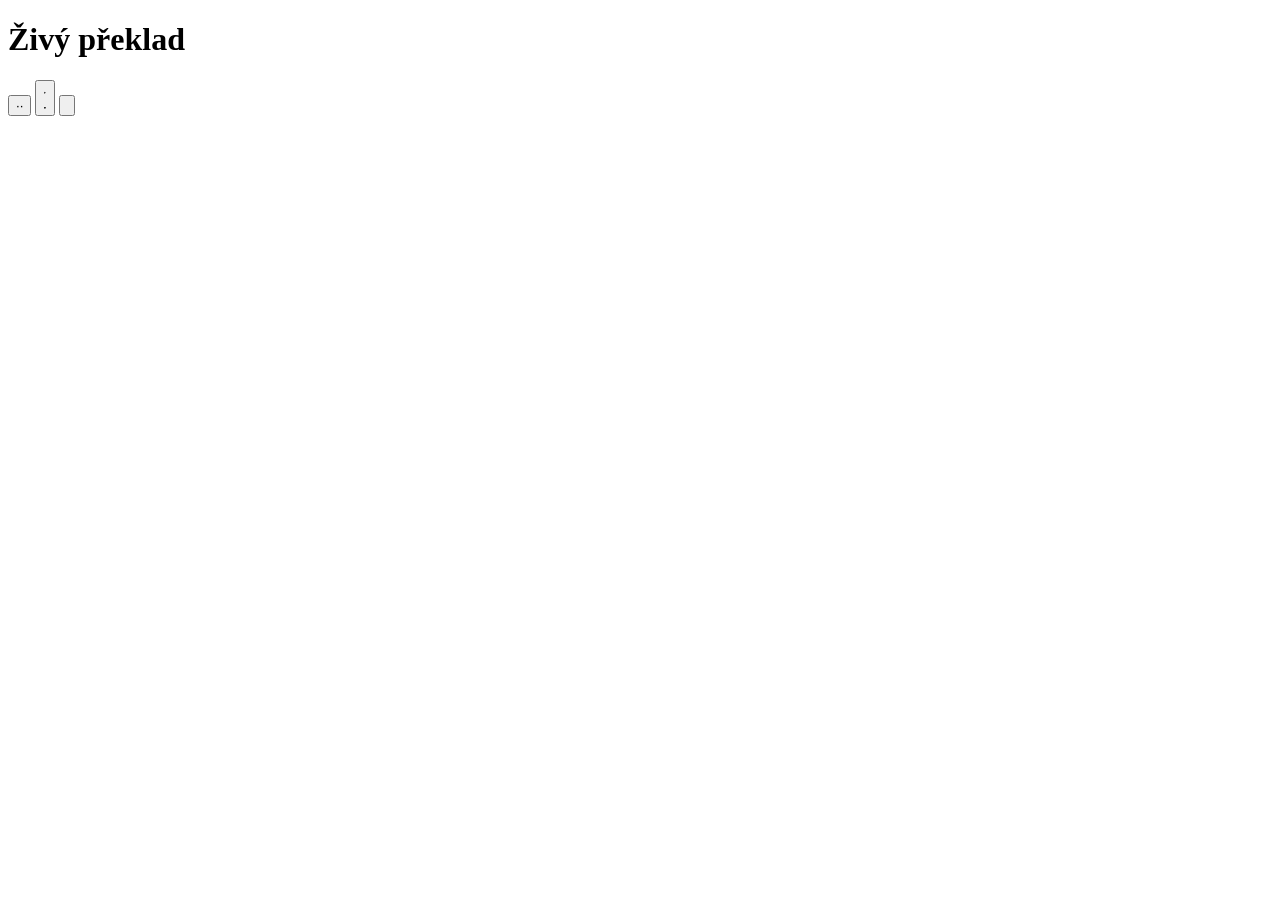
==== web/index.html @ a7a5bd6e "feat: live translation server with PWA listener and admin console Mixer audio goes through a noise g" ====
<!doctype html>
<html lang="en" data-theme="dark">
<head>
<meta charset="utf-8">
<meta name="viewport" content="width=device-width, initial-scale=1, viewport-fit=cover">
<title>Živý překlad</title>
<meta name="description" content="Live translation on your phone: read and listen.">
<meta name="theme-color" content="#10162B">
<meta name="color-scheme" content="dark light">
<meta name="mobile-web-app-capable" content="yes">
<meta name="apple-mobile-web-app-capable" content="yes">
<meta name="apple-mobile-web-app-status-bar-style" content="black-translucent">
<link rel="manifest" href="/manifest.webmanifest">
<link rel="icon" href="/icons/icon.svg" type="image/svg+xml">
<link rel="apple-touch-icon" href="/icons/apple-touch-icon.png">
<link rel="preload" href="/fonts/barlow-condensed-600-latin.woff2" as="font" type="font/woff2" crossorigin>
<link rel="stylesheet" href="/css/base.css">
<link rel="stylesheet" href="/css/listener.css">
<script type="module" src="/js/listener.js"></script>
</head>
<body>

<header class="top">
  <h1 id="title">Živý překlad</h1>
  <span class="onair" id="onair" data-state="off"><i aria-hidden="true"></i><span id="onairText"></span></span>
</header>

<div class="banner" id="banner" role="status" hidden></div>

<main class="feed" id="feed" aria-live="polite" aria-relevant="additions text">
  <div class="feed-inner" id="feedInner"></div>
  <div class="empty" id="empty">
    <p class="empty-title" id="emptyTitle"></p>
    <p class="empty-body" id="emptyBody"></p>
  </div>
</main>

<button type="button" class="jump" id="jump" hidden>
  <svg viewBox="0 0 24 24" aria-hidden="true"><path d="M12 5v14M5 12l7 7 7-7" fill="none" stroke="currentColor" stroke-width="2.2" stroke-linecap="round" stroke-linejoin="round"/></svg>
  <span id="jumpText"></span>
</button>

<nav class="dock" aria-label="Player">
  <div class="dock-inner">
    <button type="button" class="channel" id="channelBtn" aria-haspopup="dialog">
      <span class="code" id="chCode">··</span>
      <span class="names">
        <span class="native" id="chNative"></span>
        <span class="sub" id="chSub"></span>
      </span>
    </button>
    <button type="button" class="play" id="play" data-state="idle">
      <svg class="i-play" viewBox="0 0 24 24" aria-hidden="true"><path d="M8 5.5v13l10.5-6.5z" fill="currentColor"/></svg>
      <svg class="i-stop" viewBox="0 0 24 24" aria-hidden="true"><rect x="7" y="7" width="10" height="10" rx="1.5" fill="currentColor"/></svg>
      <span class="ring" aria-hidden="true"></span>
      <span class="visually-hidden" id="playLabel"></span>
    </button>
    <button type="button" class="icon-btn" id="settingsBtn" aria-haspopup="dialog">
      <svg viewBox="0 0 24 24" aria-hidden="true"><path d="M4 7h10M18 7h2M4 17h4M12 17h8" fill="none" stroke="currentColor" stroke-width="2" stroke-linecap="round"/><circle cx="16" cy="7" r="2.3" fill="none" stroke="currentColor" stroke-width="2"/><circle cx="10" cy="17" r="2.3" fill="none" stroke="currentColor" stroke-width="2"/></svg>
      <span class="visually-hidden" id="settingsLabel"></span>
    </button>
  </div>
</nav>

<dialog class="sheet" id="langSheet" aria-labelledby="langTitle">
  <div class="sheet-head">
    <h2 id="langTitle"></h2>
    <button type="button" class="icon-btn" data-close aria-label="Close">
      <svg viewBox="0 0 24 24" aria-hidden="true"><path d="M6 6l12 12M18 6L6 18" stroke="currentColor" stroke-width="2.2" stroke-linecap="round"/></svg>
    </button>
  </div>
  <div class="sheet-body">
    <p id="langHint"></p>
    <ul class="lang-list" id="langList"></ul>
  </div>
</dialog>

<dialog class="sheet" id="settingsSheet" aria-labelledby="settingsTitle">
  <div class="sheet-head">
    <h2 id="settingsTitle"></h2>
    <button type="button" class="icon-btn" data-close aria-label="Close">
      <svg viewBox="0 0 24 24" aria-hidden="true"><path d="M6 6l12 12M18 6L6 18" stroke="currentColor" stroke-width="2.2" stroke-linecap="round"/></svg>
    </button>
  </div>
  <div class="sheet-body">
    <section class="set-group">
      <h3 id="sizeLabel"></h3>
      <div class="segmented sizes" id="sizes" role="group" aria-labelledby="sizeLabel"></div>
    </section>
    <section class="set-group">
      <label class="switch-row"><span id="srcLabel"></span><input type="checkbox" class="switch" id="showSrc" role="switch"></label>
      <label class="switch-row"><span><span id="bgLabel"></span><small id="bgHint"></small></span><input type="checkbox" class="switch" id="bgMode" role="switch"></label>
      <label class="switch-row" id="awakeRow"><span id="awakeLabel"></span><input type="checkbox" class="switch" id="keepAwake" role="switch"></label>
    </section>
    <section class="set-group">
      <h3 id="themeLabel"></h3>
      <div class="segmented" id="themes" role="group" aria-labelledby="themeLabel">
        <button type="button" data-theme="dark"></button>
        <button type="button" data-theme="light"></button>
        <button type="button" data-theme="auto"></button>
      </div>
    </section>
    <section class="set-group share">
      <h3 id="shareLabel"></h3>
      <p id="shareHint"></p>
      <div class="share-row">
        <img id="qr" alt="" width="132" height="132">
        <div class="share-side">
          <code id="shareUrl"></code>
          <button type="button" class="btn" id="shareBtn" hidden></button>
        </div>
      </div>
    </section>
    <section class="set-group" id="installGroup" hidden>
      <button type="button" class="btn primary" id="installBtn"></button>
      <p class="install-ios" id="installIos" hidden></p>
    </section>
  </div>
</dialog>

<div class="toast" id="toast" role="status" aria-live="polite"></div>
</body>
</html>
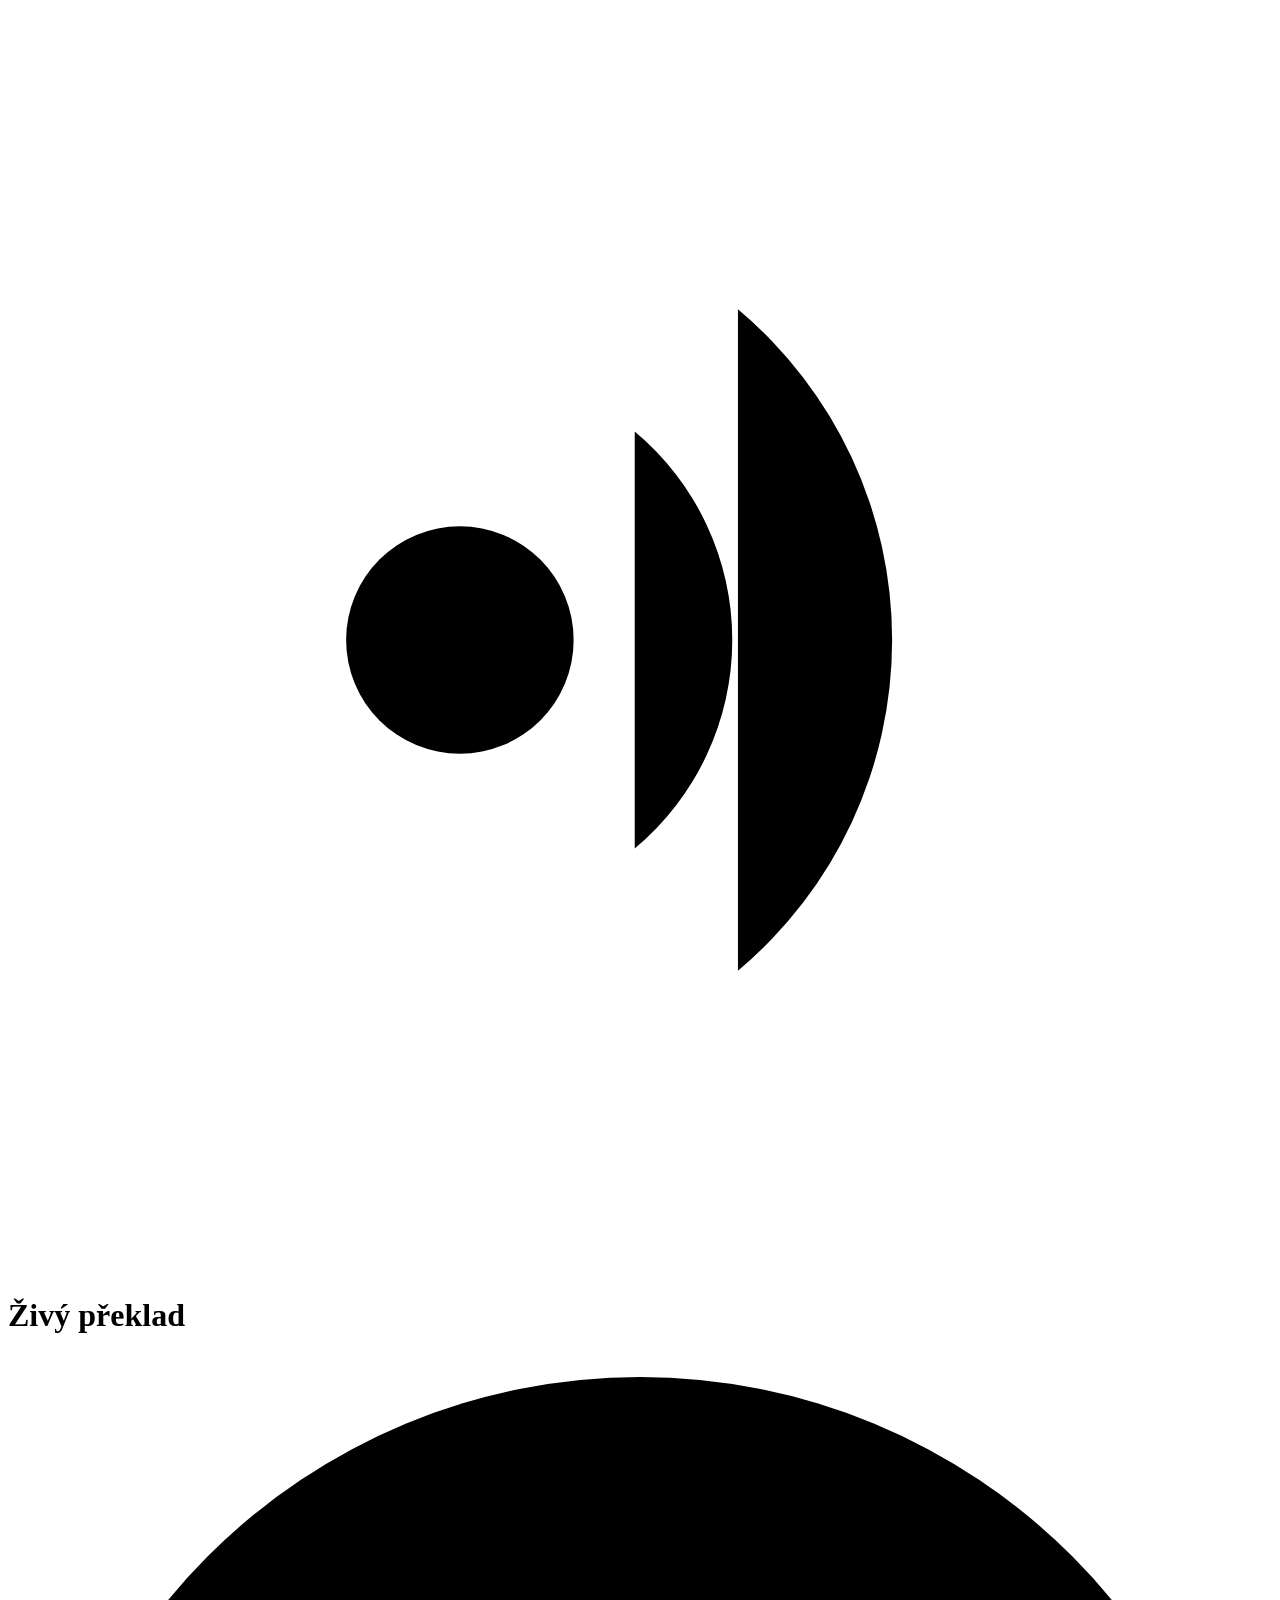
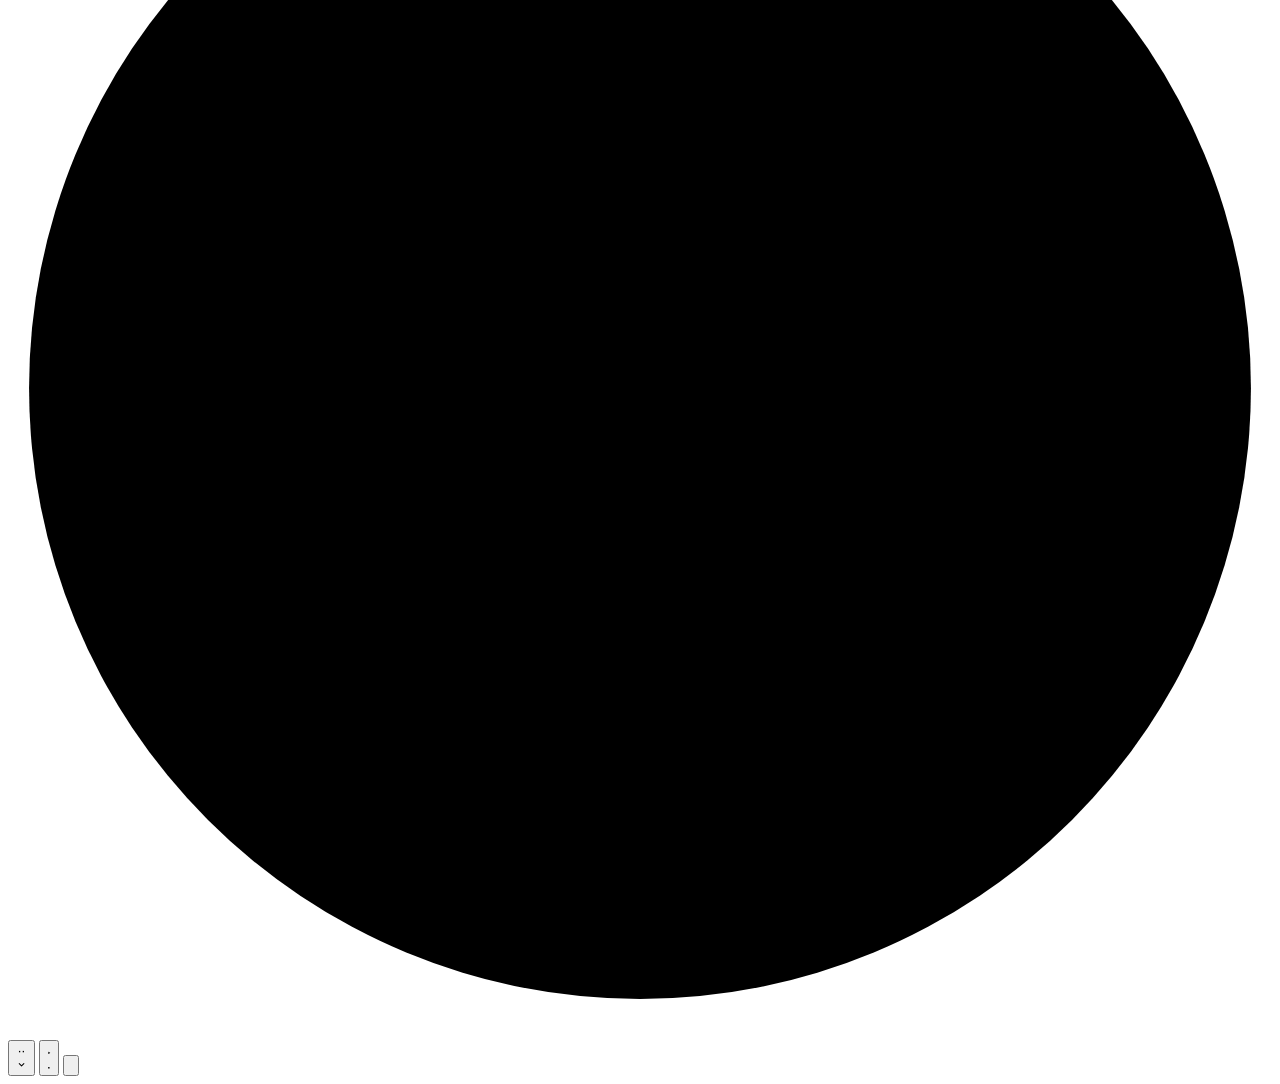
==== commit 87ac43a0: "feat(ui): polished, modern listener app and admin console Listener: - floating glass dock with equal" ====
--- a/web/index.html
+++ b/web/index.html
@@ -16,20 +16,30 @@
 <link rel="preload" href="/fonts/barlow-condensed-600-latin.woff2" as="font" type="font/woff2" crossorigin>
 <link rel="stylesheet" href="/css/base.css">
 <link rel="stylesheet" href="/css/listener.css">
+<script src="/js/theme.js" data-key="lt.theme" data-default="dark"></script>
 <script type="module" src="/js/listener.js"></script>
 </head>
 <body>
 
 <header class="top">
+  <svg class="mark" viewBox="0 0 120 120" aria-hidden="true"><circle cx="42.9" cy="60" r="10.8"/><path d="M59.5 40.2A25.8 25.8 0 0 1 59.5 79.8M69.3 28.6A41 41 0 0 1 69.3 91.4"/></svg>
   <h1 id="title">Živý překlad</h1>
   <span class="onair" id="onair" data-state="off"><i aria-hidden="true"></i><span id="onairText"></span></span>
 </header>
 
-<div class="banner" id="banner" role="status" hidden></div>
+<div class="banner" id="banner" role="status" hidden><span class="spinner" aria-hidden="true"></span><span id="bannerText"></span></div>
 
 <main class="feed" id="feed" aria-live="polite" aria-relevant="additions text">
   <div class="feed-inner" id="feedInner"></div>
-  <div class="empty" id="empty">
+  <div class="empty" id="empty" data-state="connecting">
+    <div class="empty-art" aria-hidden="true">
+      <svg viewBox="0 0 120 120">
+        <circle class="halo" cx="60" cy="60" r="58"/>
+        <circle class="dot" cx="42.9" cy="60" r="10.8"/>
+        <path class="arc a1" d="M59.5 40.2A25.8 25.8 0 0 1 59.5 79.8"/>
+        <path class="arc a2" d="M69.3 28.6A41 41 0 0 1 69.3 91.4"/>
+      </svg>
+    </div>
     <p class="empty-title" id="emptyTitle"></p>
     <p class="empty-body" id="emptyBody"></p>
   </div>
@@ -40,22 +50,26 @@
   <span id="jumpText"></span>
 </button>
 
-<nav class="dock" aria-label="Player">
-  <div class="dock-inner">
+<nav class="dock" id="dock" aria-label="Player" data-audio="idle">
+  <div class="dock-inner" id="dockInner">
     <button type="button" class="channel" id="channelBtn" aria-haspopup="dialog">
       <span class="code" id="chCode">··</span>
       <span class="names">
         <span class="native" id="chNative"></span>
-        <span class="sub" id="chSub"></span>
+        <span class="sub-row">
+          <span class="eq" aria-hidden="true"><i></i><i></i><i></i><i></i></span>
+          <span class="sub" id="chSub"></span>
+        </span>
       </span>
+      <svg class="chev" viewBox="0 0 24 24" aria-hidden="true"><path d="M7 10l5 5 5-5" fill="none" stroke="currentColor" stroke-width="2.2" stroke-linecap="round" stroke-linejoin="round"/></svg>
     </button>
     <button type="button" class="play" id="play" data-state="idle">
-      <svg class="i-play" viewBox="0 0 24 24" aria-hidden="true"><path d="M8 5.5v13l10.5-6.5z" fill="currentColor"/></svg>
-      <svg class="i-stop" viewBox="0 0 24 24" aria-hidden="true"><rect x="7" y="7" width="10" height="10" rx="1.5" fill="currentColor"/></svg>
       <span class="ring" aria-hidden="true"></span>
+      <svg class="i-play" viewBox="0 0 24 24" aria-hidden="true"><path d="M8.5 5.8v12.4a1 1 0 0 0 1.5.86l10-6.2a1 1 0 0 0 0-1.72l-10-6.2a1 1 0 0 0-1.5.86z" fill="currentColor"/></svg>
+      <svg class="i-stop" viewBox="0 0 24 24" aria-hidden="true"><rect x="7" y="7" width="10" height="10" rx="2" fill="currentColor"/></svg>
       <span class="visually-hidden" id="playLabel"></span>
     </button>
-    <button type="button" class="icon-btn" id="settingsBtn" aria-haspopup="dialog">
+    <button type="button" class="icon-btn settings-btn" id="settingsBtn" aria-haspopup="dialog">
       <svg viewBox="0 0 24 24" aria-hidden="true"><path d="M4 7h10M18 7h2M4 17h4M12 17h8" fill="none" stroke="currentColor" stroke-width="2" stroke-linecap="round"/><circle cx="16" cy="7" r="2.3" fill="none" stroke="currentColor" stroke-width="2"/><circle cx="10" cy="17" r="2.3" fill="none" stroke="currentColor" stroke-width="2"/></svg>
       <span class="visually-hidden" id="settingsLabel"></span>
     </button>
@@ -63,6 +77,7 @@
 </nav>
 
 <dialog class="sheet" id="langSheet" aria-labelledby="langTitle">
+  <div class="sheet-grip" aria-hidden="true"></div>
   <div class="sheet-head">
     <h2 id="langTitle"></h2>
     <button type="button" class="icon-btn" data-close aria-label="Close">
@@ -76,6 +91,7 @@
 </dialog>
 
 <dialog class="sheet" id="settingsSheet" aria-labelledby="settingsTitle">
+  <div class="sheet-grip" aria-hidden="true"></div>
   <div class="sheet-head">
     <h2 id="settingsTitle"></h2>
     <button type="button" class="icon-btn" data-close aria-label="Close">
@@ -86,33 +102,60 @@
     <section class="set-group">
       <h3 id="sizeLabel"></h3>
       <div class="segmented sizes" id="sizes" role="group" aria-labelledby="sizeLabel"></div>
+      <p class="size-preview" id="sizePreview" aria-hidden="true"></p>
     </section>
     <section class="set-group">
-      <label class="switch-row"><span id="srcLabel"></span><input type="checkbox" class="switch" id="showSrc" role="switch"></label>
-      <label class="switch-row"><span><span id="bgLabel"></span><small id="bgHint"></small></span><input type="checkbox" class="switch" id="bgMode" role="switch"></label>
-      <label class="switch-row" id="awakeRow"><span id="awakeLabel"></span><input type="checkbox" class="switch" id="keepAwake" role="switch"></label>
+      <div class="set-card">
+        <label class="switch-row">
+          <span class="row-icon" aria-hidden="true"><svg viewBox="0 0 24 24"><path d="M4 6h16M4 10.5h11M4 15h16M4 19.5h8"/></svg></span>
+          <span class="row-text"><span id="srcLabel"></span></span>
+          <input type="checkbox" class="switch" id="showSrc" role="switch">
+        </label>
+        <label class="switch-row">
+          <span class="row-icon" aria-hidden="true"><svg viewBox="0 0 24 24"><rect x="5" y="10.5" width="14" height="10" rx="2.5"/><path d="M8.5 10.5V7.5a3.5 3.5 0 0 1 7 0v3"/></svg></span>
+          <span class="row-text"><span id="bgLabel"></span><small id="bgHint"></small></span>
+          <input type="checkbox" class="switch" id="bgMode" role="switch">
+        </label>
+        <label class="switch-row" id="awakeRow">
+          <span class="row-icon" aria-hidden="true"><svg viewBox="0 0 24 24"><circle cx="12" cy="12" r="4"/><path d="M12 2.5v2M12 19.5v2M2.5 12h2M19.5 12h2M5.3 5.3l1.4 1.4M17.3 17.3l1.4 1.4M5.3 18.7l1.4-1.4M17.3 6.7l1.4-1.4"/></svg></span>
+          <span class="row-text"><span id="awakeLabel"></span></span>
+          <input type="checkbox" class="switch" id="keepAwake" role="switch">
+        </label>
+      </div>
     </section>
     <section class="set-group">
       <h3 id="themeLabel"></h3>
       <div class="segmented" id="themes" role="group" aria-labelledby="themeLabel">
-        <button type="button" data-theme="dark"></button>
-        <button type="button" data-theme="light"></button>
-        <button type="button" data-theme="auto"></button>
+        <button type="button" data-theme-set="dark"><svg viewBox="0 0 24 24" aria-hidden="true"><path class="fill" d="M20 14.5A8 8 0 0 1 9.5 4a8 8 0 1 0 10.5 10.5Z"/></svg><span></span></button>
+        <button type="button" data-theme-set="light"><svg viewBox="0 0 24 24" aria-hidden="true"><circle cx="12" cy="12" r="4"/><path d="M12 2.5v2M12 19.5v2M2.5 12h2M19.5 12h2M5.3 5.3l1.4 1.4M17.3 17.3l1.4 1.4M5.3 18.7l1.4-1.4M17.3 6.7l1.4-1.4"/></svg><span></span></button>
+        <button type="button" data-theme-set="auto"><svg viewBox="0 0 24 24" aria-hidden="true"><rect x="3" y="4.5" width="18" height="12" rx="2"/><path d="M8.5 20h7M12 16.5V20"/></svg><span></span></button>
       </div>
     </section>
-    <section class="set-group share">
+    <section class="set-group">
       <h3 id="shareLabel"></h3>
-      <p id="shareHint"></p>
-      <div class="share-row">
-        <img id="qr" alt="" width="132" height="132">
+      <div class="share-card">
+        <img id="qr" alt="" width="120" height="120">
         <div class="share-side">
+          <p id="shareHint"></p>
           <code id="shareUrl"></code>
-          <button type="button" class="btn" id="shareBtn" hidden></button>
+          <div class="share-actions">
+            <button type="button" class="btn small" id="copyBtn" hidden>
+              <svg viewBox="0 0 24 24" aria-hidden="true"><rect x="8.5" y="8.5" width="11" height="11" rx="2.5" fill="none" stroke="currentColor" stroke-width="2"/><path d="M15.5 8.5V6.5a2 2 0 0 0-2-2h-7a2 2 0 0 0-2 2v7a2 2 0 0 0 2 2h2" fill="none" stroke="currentColor" stroke-width="2"/></svg>
+              <span id="copyText"></span>
+            </button>
+            <button type="button" class="btn small" id="shareBtn" hidden>
+              <svg viewBox="0 0 24 24" aria-hidden="true"><path d="M12 15V4M7.5 8.5L12 4l4.5 4.5M5 13v5a2 2 0 0 0 2 2h10a2 2 0 0 0 2-2v-5" fill="none" stroke="currentColor" stroke-width="2" stroke-linecap="round" stroke-linejoin="round"/></svg>
+              <span id="shareText"></span>
+            </button>
+          </div>
         </div>
       </div>
     </section>
     <section class="set-group" id="installGroup" hidden>
-      <button type="button" class="btn primary" id="installBtn"></button>
+      <button type="button" class="btn primary wide" id="installBtn">
+        <svg viewBox="0 0 24 24" aria-hidden="true"><path d="M12 4v11M7.5 10.5L12 15l4.5-4.5M5 19.5h14" fill="none" stroke="currentColor" stroke-width="2.2" stroke-linecap="round" stroke-linejoin="round"/></svg>
+        <span id="installText"></span>
+      </button>
       <p class="install-ios" id="installIos" hidden></p>
     </section>
   </div>
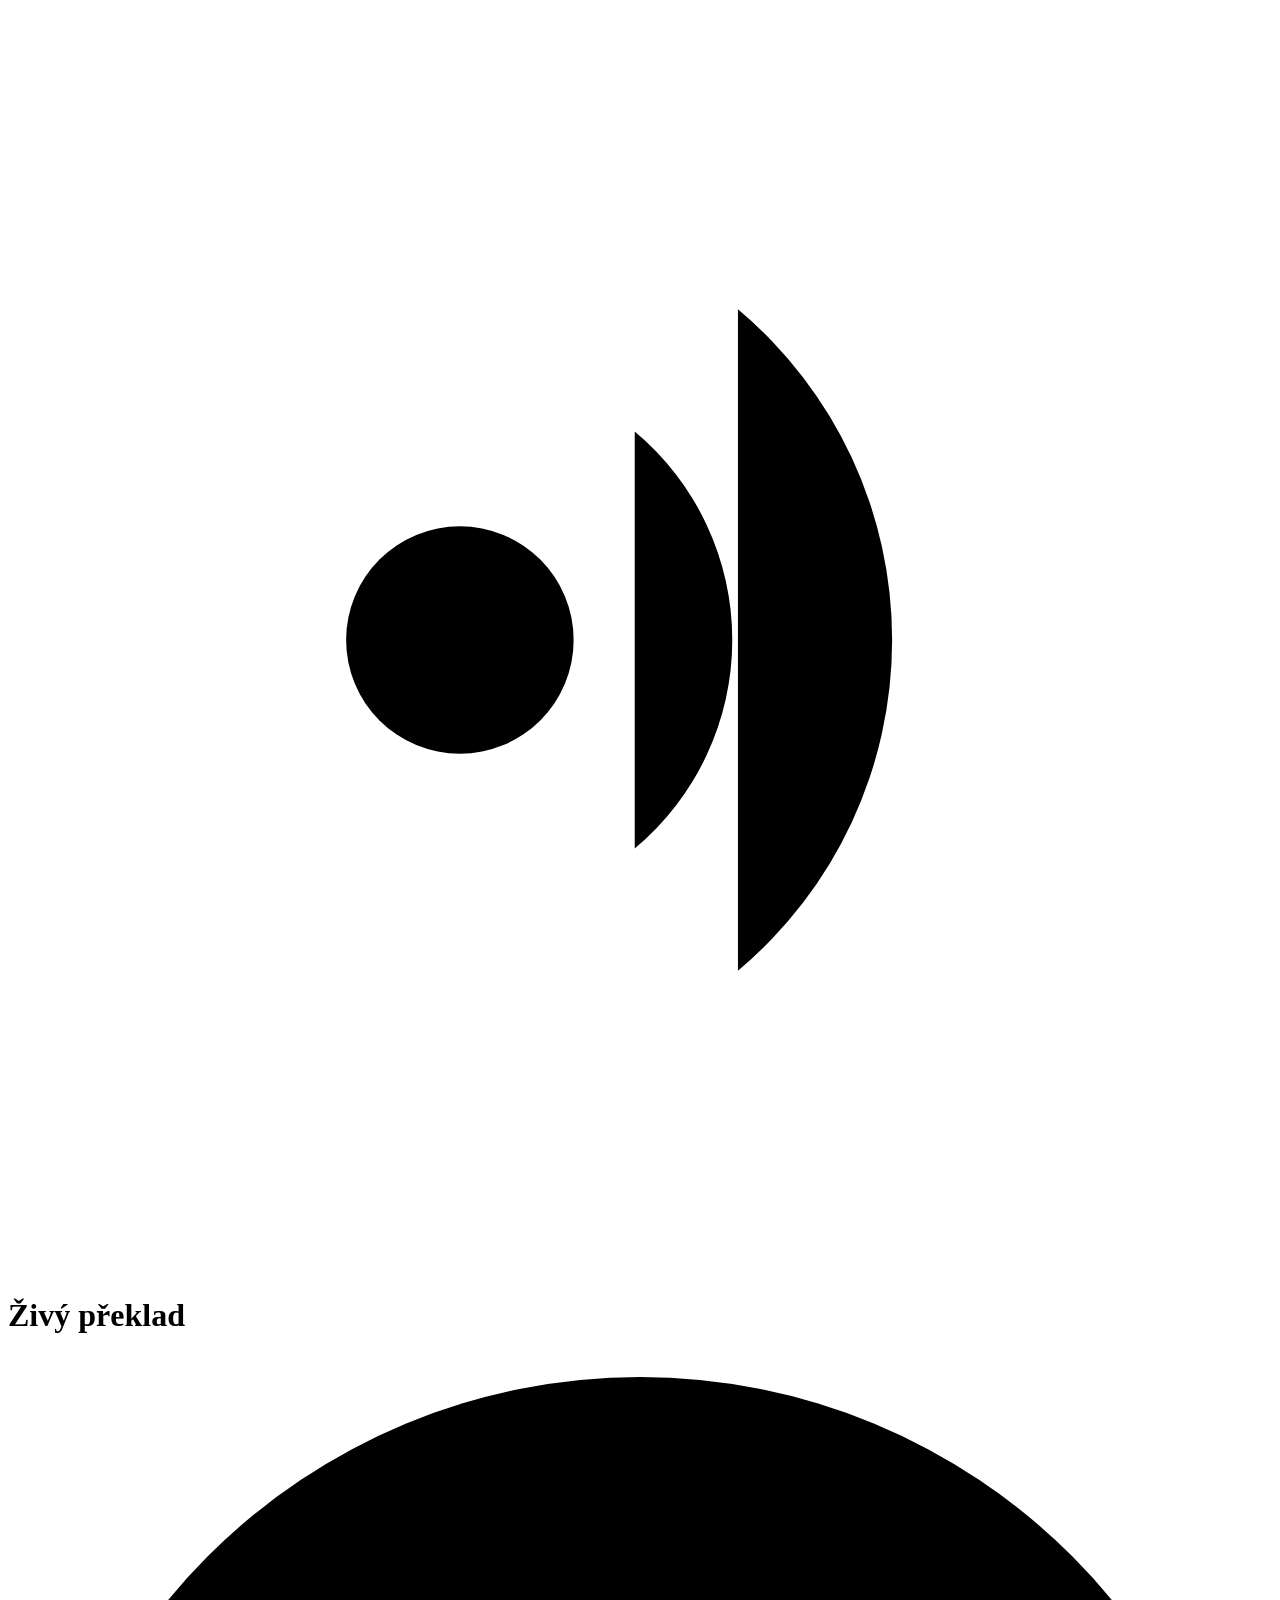
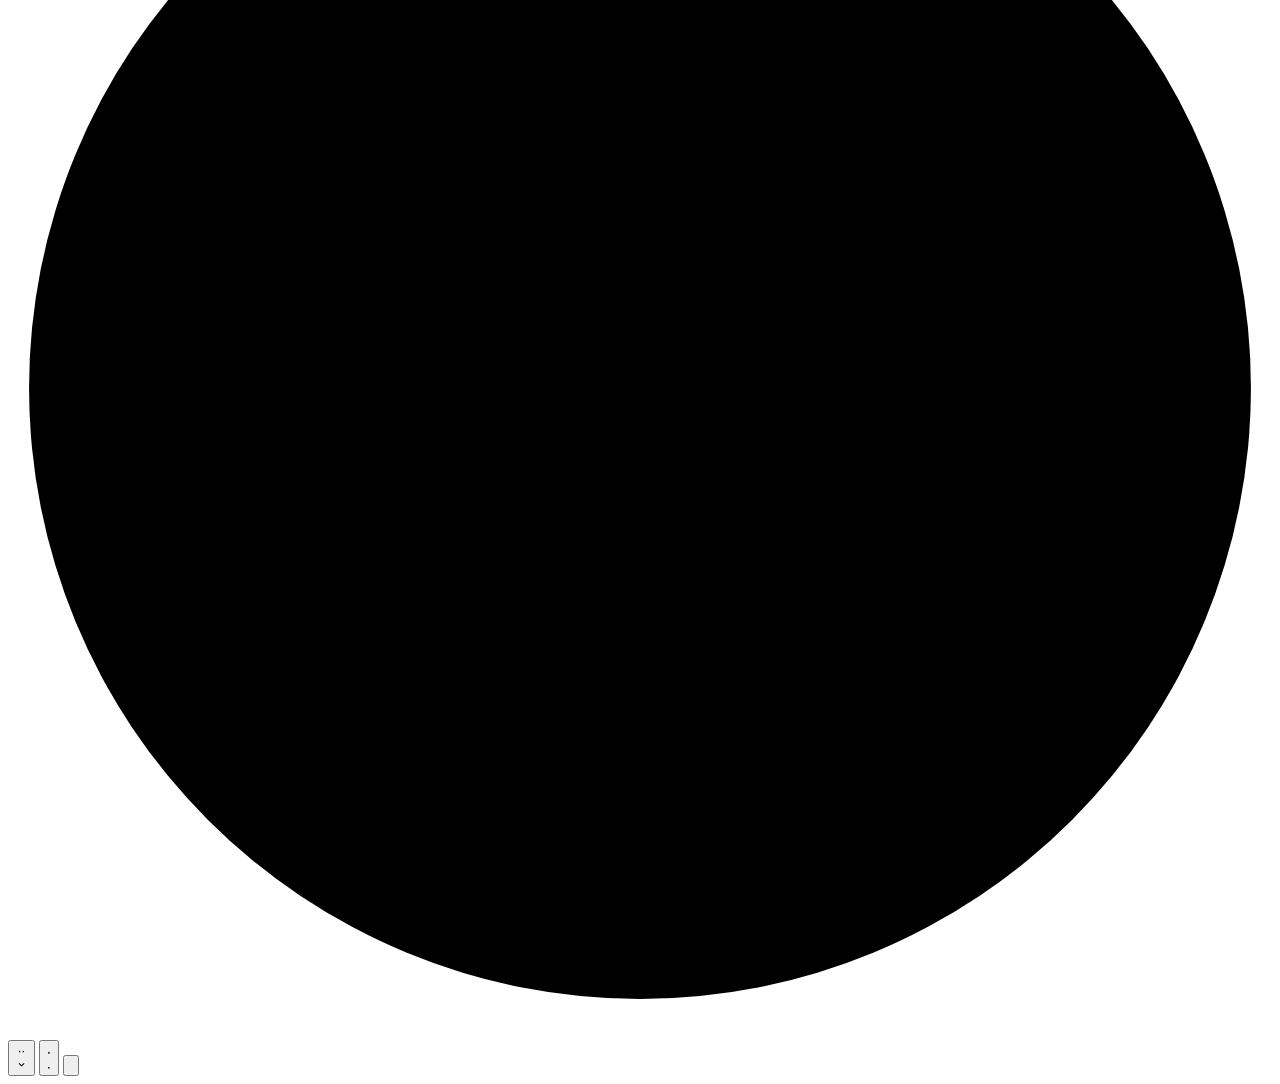
==== commit fae2d2e8: "feat(ui): calm offline start, ripple play button, touch polish Listener app - Play button: replace t" ====
--- a/web/index.html
+++ b/web/index.html
@@ -24,7 +24,7 @@
 <header class="top">
   <svg class="mark" viewBox="0 0 120 120" aria-hidden="true"><circle cx="42.9" cy="60" r="10.8"/><path d="M59.5 40.2A25.8 25.8 0 0 1 59.5 79.8M69.3 28.6A41 41 0 0 1 69.3 91.4"/></svg>
   <h1 id="title">Živý překlad</h1>
-  <span class="onair" id="onair" data-state="off"><i aria-hidden="true"></i><span id="onairText"></span></span>
+  <span class="onair" id="onair" data-state="pending"><i aria-hidden="true"></i><span id="onairText"></span></span>
 </header>
 
 <div class="banner" id="banner" role="status" hidden><span class="spinner" aria-hidden="true"></span><span id="bannerText"></span></div>
@@ -42,6 +42,10 @@
     </div>
     <p class="empty-title" id="emptyTitle"></p>
     <p class="empty-body" id="emptyBody"></p>
+    <button type="button" class="btn ghost retry" id="retryBtn" hidden>
+      <svg viewBox="0 0 24 24" aria-hidden="true"><path d="M20 12a8 8 0 1 1-2.34-5.66M20 4v5h-5" fill="none" stroke="currentColor" stroke-width="2" stroke-linecap="round" stroke-linejoin="round"/></svg>
+      <span id="retryText"></span>
+    </button>
   </div>
 </main>
 
@@ -63,12 +67,15 @@
       </span>
       <svg class="chev" viewBox="0 0 24 24" aria-hidden="true"><path d="M7 10l5 5 5-5" fill="none" stroke="currentColor" stroke-width="2.2" stroke-linecap="round" stroke-linejoin="round"/></svg>
     </button>
-    <button type="button" class="play" id="play" data-state="idle">
-      <span class="ring" aria-hidden="true"></span>
-      <svg class="i-play" viewBox="0 0 24 24" aria-hidden="true"><path d="M8.5 5.8v12.4a1 1 0 0 0 1.5.86l10-6.2a1 1 0 0 0 0-1.72l-10-6.2a1 1 0 0 0-1.5.86z" fill="currentColor"/></svg>
-      <svg class="i-stop" viewBox="0 0 24 24" aria-hidden="true"><rect x="7" y="7" width="10" height="10" rx="2" fill="currentColor"/></svg>
-      <span class="visually-hidden" id="playLabel"></span>
-    </button>
+    <span class="play-wrap">
+      <span class="ripples" aria-hidden="true"><i></i><i></i><i></i></span>
+      <span class="spin" aria-hidden="true"></span>
+      <button type="button" class="play" id="play" data-state="idle">
+        <svg class="i-play" viewBox="0 0 24 24" aria-hidden="true"><path d="M8.5 5.8v12.4a1 1 0 0 0 1.5.86l10-6.2a1 1 0 0 0 0-1.72l-10-6.2a1 1 0 0 0-1.5.86z" fill="currentColor"/></svg>
+        <svg class="i-stop" viewBox="0 0 24 24" aria-hidden="true"><rect x="7" y="7" width="10" height="10" rx="2.2" fill="currentColor"/></svg>
+        <span class="visually-hidden" id="playLabel"></span>
+      </button>
+    </span>
     <button type="button" class="icon-btn settings-btn" id="settingsBtn" aria-haspopup="dialog">
       <svg viewBox="0 0 24 24" aria-hidden="true"><path d="M4 7h10M18 7h2M4 17h4M12 17h8" fill="none" stroke="currentColor" stroke-width="2" stroke-linecap="round"/><circle cx="16" cy="7" r="2.3" fill="none" stroke="currentColor" stroke-width="2"/><circle cx="10" cy="17" r="2.3" fill="none" stroke="currentColor" stroke-width="2"/></svg>
       <span class="visually-hidden" id="settingsLabel"></span>
@@ -76,7 +83,7 @@
   </div>
 </nav>
 
-<dialog class="sheet" id="langSheet" aria-labelledby="langTitle">
+<dialog class="sheet" id="langSheet" aria-labelledby="langTitle" tabindex="-1">
   <div class="sheet-grip" aria-hidden="true"></div>
   <div class="sheet-head">
     <h2 id="langTitle"></h2>
@@ -90,7 +97,7 @@
   </div>
 </dialog>
 
-<dialog class="sheet" id="settingsSheet" aria-labelledby="settingsTitle">
+<dialog class="sheet" id="settingsSheet" aria-labelledby="settingsTitle" tabindex="-1">
   <div class="sheet-grip" aria-hidden="true"></div>
   <div class="sheet-head">
     <h2 id="settingsTitle"></h2>
